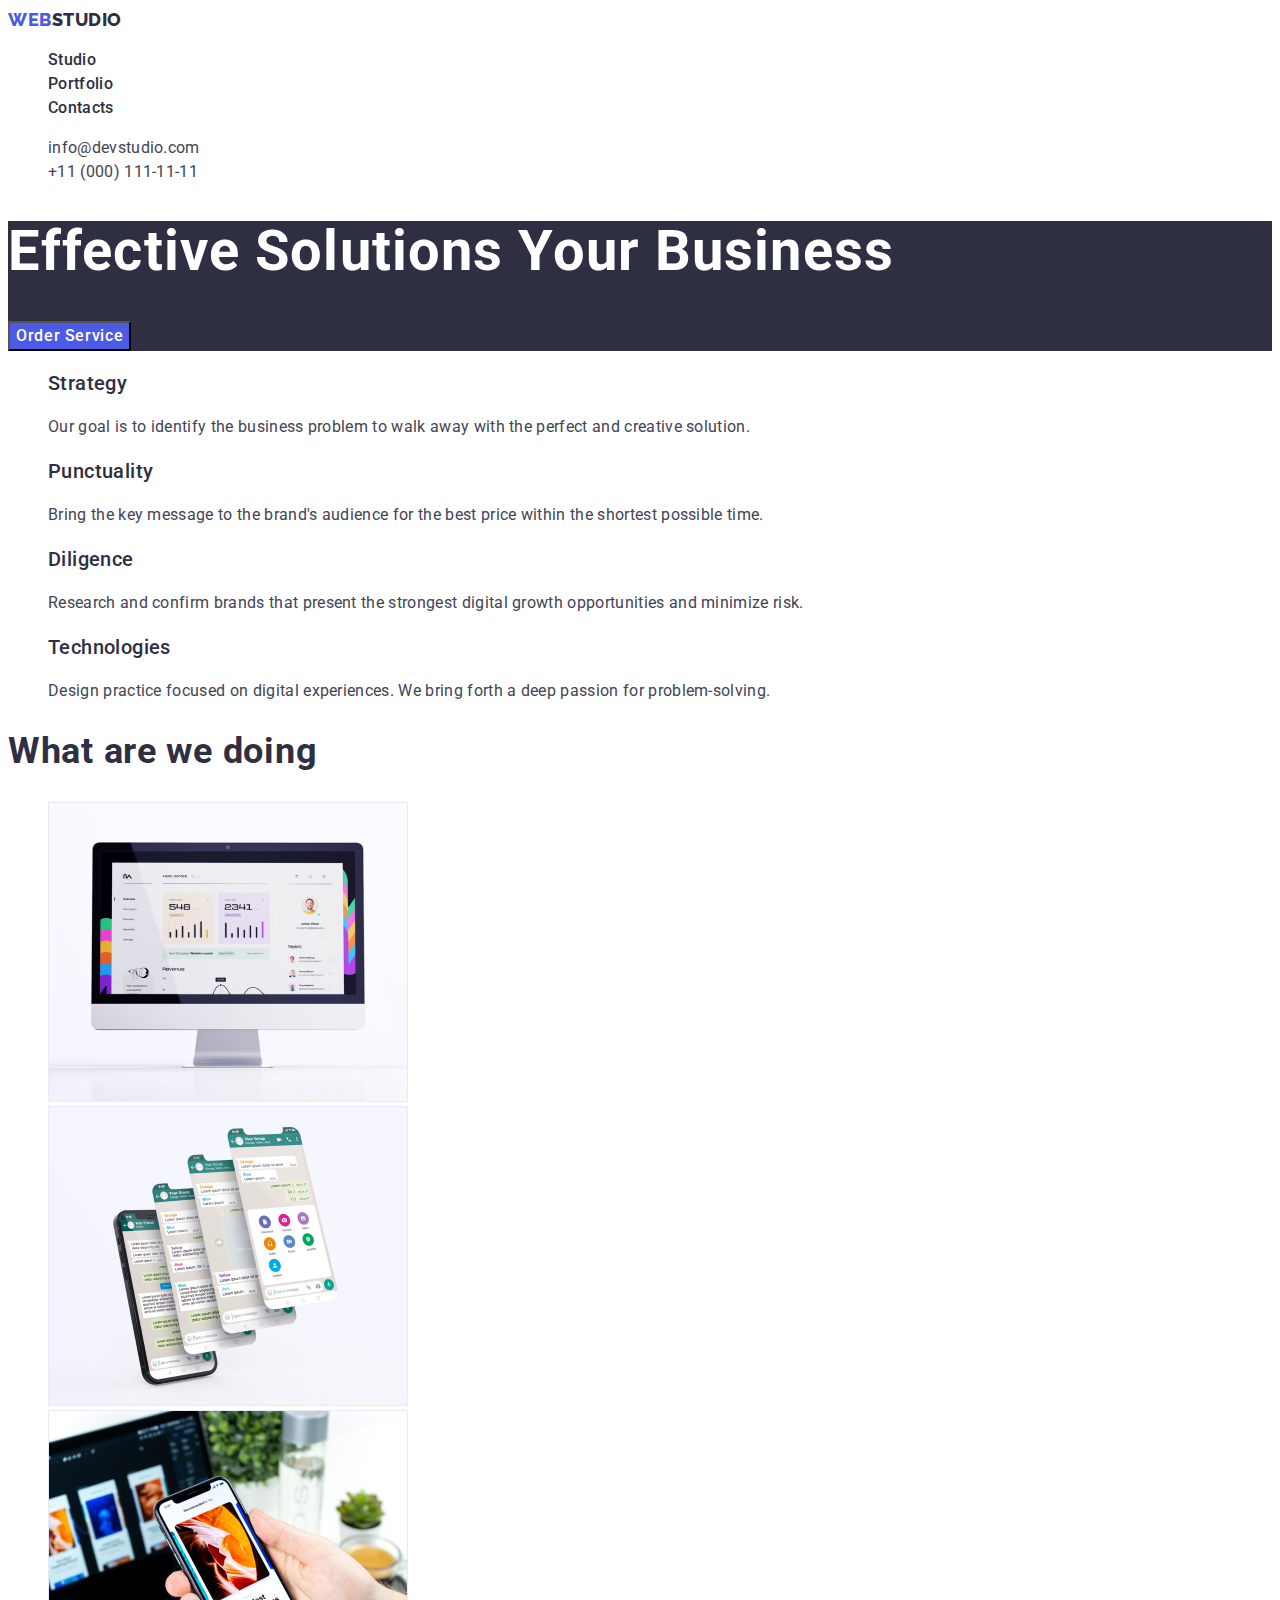
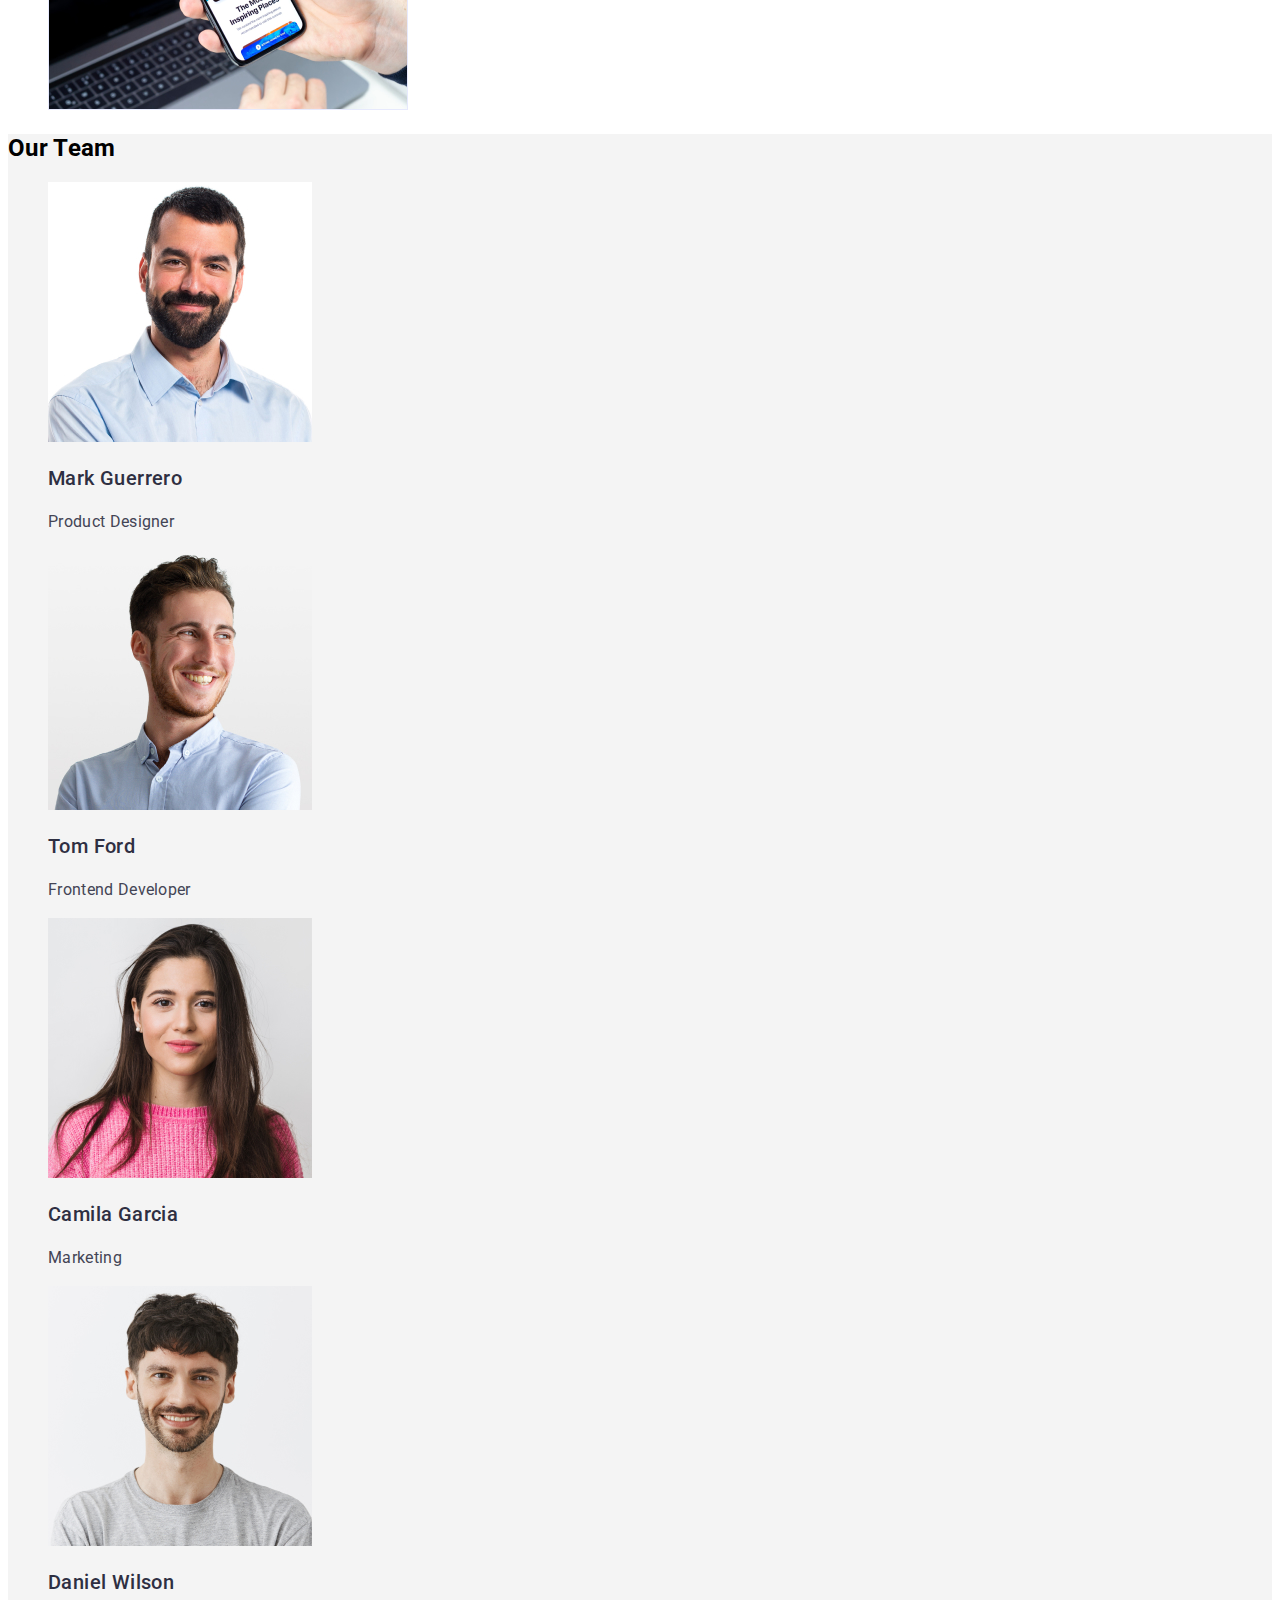
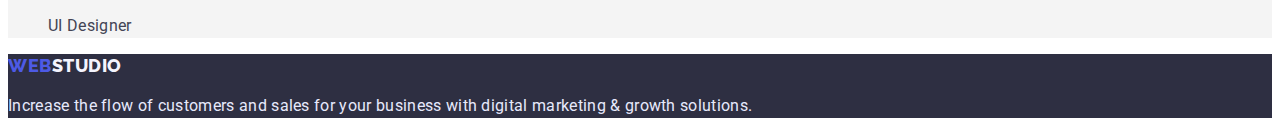
==== index.html @ 0b24123a "Initial commit" ====
<!DOCTYPE html>
<html lang="en">
	<head>
		<meta charset="UTF-8" />
		<meta http-equiv="X-UA-Compatible" content="IE=edge" />
		<meta name="viewport" content="width=device-width, initial-scale=1.0" />
		<title>Document</title>
		<link rel="preconnect" href="https://fonts.googleapis.com" />
		<link rel="preconnect" href="https://fonts.gstatic.com" crossorigin />
		<link
			href="https://fonts.googleapis.com/css2?family=Raleway:wght@800&family=Roboto:wght@400;500;700&display=swap"
			rel="stylesheet"
		/>
		<link rel="stylesheet" href="./css/styles.css" />
	</head>

	<body>
		<header class="header-nav">
			<nav>
				<!-- Head -->
				<a href="./index.html" class="first-logo link"
					>WEB<span class="second-logo">STUDIO</span></a
				>

				<ul class="site-nav list">
					<li><a href="./portfolio.html" class="site-nav link">Studio</a></li>
					<li><a href="./portfolio.html" class="site-nav link">Portfolio</a></li>
					<li><a href="./portfolio.html" class="site-nav link">Contacts</a></li>
				</ul>
			</nav>

			<address>
				<ul class="list">
					<li>
						<a href="mailto:info@devstudio.com" class="header-mail link">info@devstudio.com</a>
					</li>
					<li>
						<a href="tel:+110001111111" class="header-tel link">+11 (000) 111-11-11</a>
					</li>
				</ul>
			</address>
		</header>
		<main>
			<!-- Hero  -->
			<section class="hero">
				<h1 class="hero-title">Effective Solutions Your Business</h1>
				<button type="button" class="hero-but">Order Service</button>
			</section>
			<!-- Expirienc -->
			<section class="section">
				<h2 class="visually-hidden">Advantages</h2>
				<ul class="list">
					<li>
						<h3 class="section-titl">Strategy</h3>
						<p class="section-text">
							Our goal is to identify the business problem to walk away with the perfect and
							creative solution.
						</p>
					</li>
					<li>
						<h3 class="section-titl">Punctuality</h3>
						<p class="section-text">
							Bring the key message to the brand's audience for the best price within the shortest
							possible time.
						</p>
					</li>

					<li>
						<h3 class="section-titl">Diligence</h3>
						<p class="section-text">
							Research and confirm brands that present the strongest digital growth opportunities
							and minimize risk.
						</p>
					</li>
					<li>
						<h3 class="section-titl">Technologies</h3>
						<p class="section-text">
							Design practice focused on digital experiences. We bring forth a deep passion for
							problem-solving.
						</p>
					</li>
				</ul>
			</section>
			<!-- Section 2 -->
			<section>
				<h2 class="section-about">What are we doing</h2>
				<ul class="list">
					<li>
						<img src="./images/images1.jpg" alt="statistics" width="360" />
					</li>
					<li>
						<img src="./images/images2.jpg" alt="adition" width="360" />
					</li>
					<li>
						<img src="./images/images3.jpg" alt="phone in hand" width="360" />
					</li>
				</ul>
			</section>
			<!-- Team -->
			<section class="section-fon">
				<h2 class="section-fon">Our Team</h2>
				<ul class="list">
					<li>
						<img src="./images/imagesMark.jpg" alt="portrait-man" width="264" />
						<h3 class="section-titl">Mark Guerrero</h3>
						<p class="section-text">Product Designer</p>
					</li>
					<li>
						<img src="./images/Tom.Frontend.jpg" alt="frontend" width="264" />
						<h3 class="section-titl">Tom Ford</h3>
						<p class="section-text">Frontend Developer</p>
					</li>
					<li>
						<img src="./images/Camila.Marketing.jpg" alt="marketing" width="264" />
						<h3 class="section-titl">Camila Garcia</h3>
						<p class="section-text">Marketing</p>
					</li>
					<li>
						<img src="./images/Man.UlDesig.jpg" alt="designer" width="264" />
						<h3 class="section-titl">Daniel Wilson</h3>
						<p class="section-text">UI Designer</p>
					</li>
				</ul>
			</section>
		</main>
		<!-- Footer -->
		<footer class="footer-fon">
			<a href="./index.html" class="first-logo link">WEB<span class="footer-logo">STUDIO</span></a>
			<p class="footer-text">
				Increase the flow of customers and sales for your business with digital marketing & growth
				solutions.
			</p>
		</footer>
	</body>
</html>
---- css/styles.css ----
:root {
	--brend-color: #2e2f42;
	--brend-second: #4d5ae5;
	--color-paragraf: #434455;
	--color-button: #4d5ae5;
	--button-background: #f4f4fd;
}
body {
	font-family: "Roboto", sans-serif;
	letter-spacing: 0.02em;
	font-weight: 400;
}
.visually-hidden {
	position: absolute;
	width: 1px;
	height: 1px;
	margin: -1px;
	border: 0;
	padding: 0;
	white-space: nowrap;
	clip-path: inset(100%);
	clip: rect(0 0 0 0);
	overflow: hidden;
}
/* Header */
.first-logo {
	font-family: "Raleway", sans-serif;
	font-size: 18px;
	font-weight: 800;
	line-height: 1.33;
	letter-spacing: 0.03em;
	color: #4d5ae5;
}
.second-logo {
	font-family: "Raleway", sans-serif;
	font-weight: 800;
	font-size: 18px;
	line-height: 1.33;
	letter-spacing: 0.03em;
	color: #2e2f42;
}

.list {
	list-style: none;
}
.link {
	text-decoration: none;
}

.site-nav {
	font-weight: 500;
	font-size: 16px;
	line-height: 1.5;
	letter-spacing: 0.02em;
	color: var(--brend-color);
}
.header-mail {
	font-weight: 400;
	font-size: 16px;
	line-height: 1.5;
	color: var(--color-paragraf);
	font-style: normal;
}
.header-tel {
	font-weight: 400;
	font-size: 16px;
	line-height: 1.5;
	color: var(--color-paragraf);
	font-style: normal;
}
.header-nav .link:hover,
.header-nav .link:focus {
	color: #404bbf;
}
/* Hero section */
.hero {
	background: #2e2f42;
}

.hero-title {
	font-weight: 700;
	font-size: 56px;
	line-height: 1.1;
	letter-spacing: 0.02em;
	color: #ffffff;
}

.hero-but {
	font-family: "Roboto", sans-serif;
	font-weight: 500;
	font-size: 16px;
	line-height: 1.5;
	letter-spacing: 0.04em;
	color: #ffffff;
	background: #4d5ae5;
}
.hero-but:hover,
.hero-but:focus {
	color: #ffffff;
	background: #404bbf;
}

/* Expirienc */
.section-titl {
	font-weight: 500;
	font-size: 20px;
	line-height: 1.2;
	letter-spacing: 0.02em;
	color: var(--brend-color);
}
.section-text {
	font-weight: 400;
	font-size: 16px;
	line-height: 1.5;
	letter-spacing: 0.02em;
	color: var(--color-paragraf);
}
/* About */
.section-about {
	font-weight: 700;
	font-size: 36px;
	line-height: 1.11;
	letter-spacing: 0.02em;
	color: var(--brend-color);
}
.section-fon {
	background-color: #f4f4f4;
}
/* footer */
.footer-fon {
	background: #2e2f42;
}
.footer-text {
	font-weight: 400;
	font-size: 16px;
	line-height: 1.5;
	letter-spacing: 0.02em;
	color: #e7e9fc;
}
.footer-logo {
	font-weight: 800;
	font-size: 18px;
	line-height: 1.12;
	letter-spacing: 0.03em;
	color: #f4f4fd;
}
/* Portfolio */

.portfolio-titl {
	font-weight: 500;
	font-size: 20px;
	line-height: 1.2;
	color: var(--brend-color);
}
.portfolio-text {
	font-weight: 400;
	font-size: 16px;
	line-height: 1.5;
	color: var(--color-paragraf);
}
/* portfolio-button */
.portfolio-button {
	font-family: "Roboto", sans-serif;
	font-weight: 500;
	font-size: 16px;
	line-height: 1.5;
	letter-spacing: 0.04em;
	color: var(--color-button);
	background-color: var(--button-background);
}
.portfolio-button:hover,
.portfolio-button:focus {
	color: #ffffff;
	background: #404bbf;
}
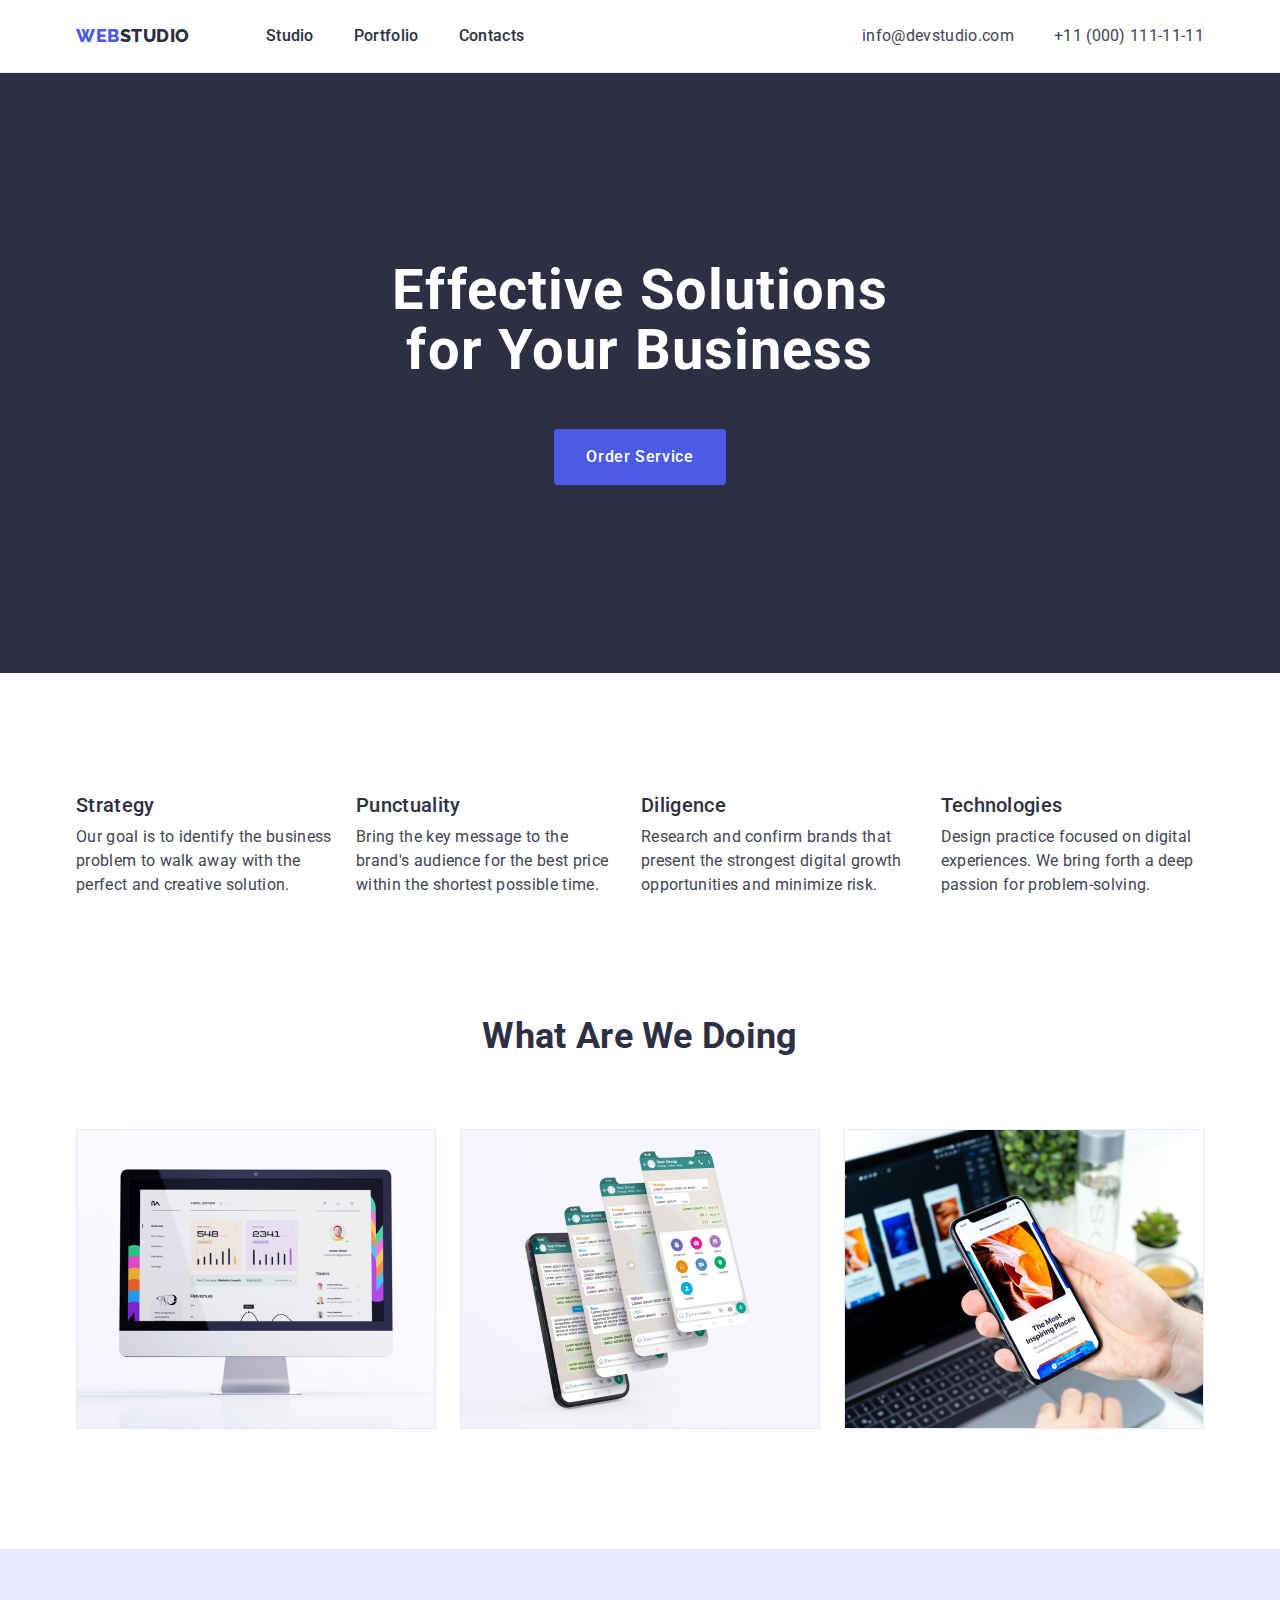
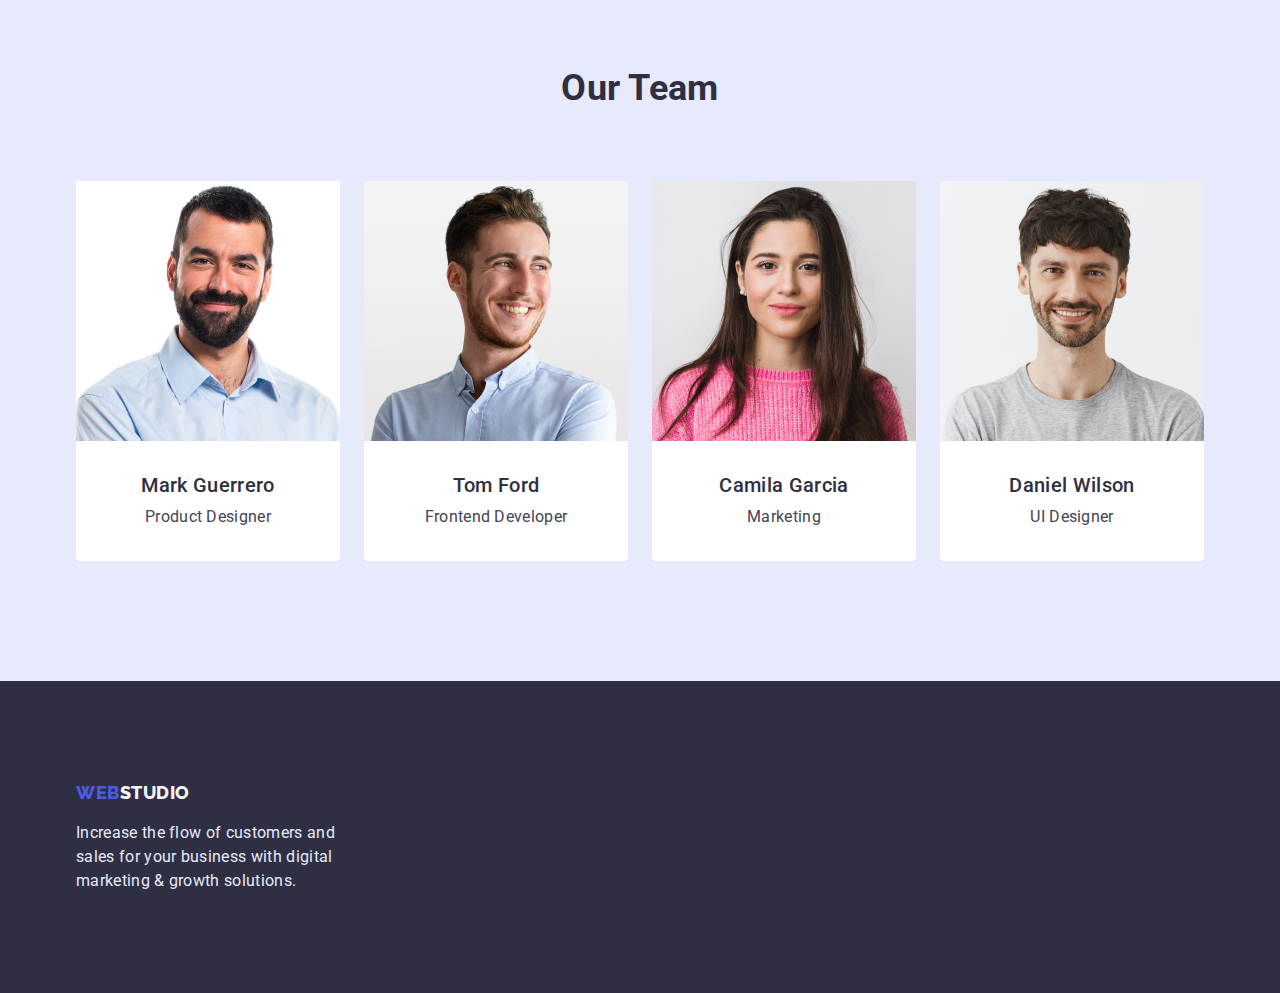
==== commit de12cf4e: "Make-And Fixed bag" ====
--- a/index.html
+++ b/index.html
@@ -4,132 +4,155 @@
 		<meta charset="UTF-8" />
 		<meta http-equiv="X-UA-Compatible" content="IE=edge" />
 		<meta name="viewport" content="width=device-width, initial-scale=1.0" />
-		<title>Document</title>
+		<title>WebStudio</title>
 		<link rel="preconnect" href="https://fonts.googleapis.com" />
 		<link rel="preconnect" href="https://fonts.gstatic.com" crossorigin />
 		<link
-			href="https://fonts.googleapis.com/css2?family=Raleway:wght@800&family=Roboto:wght@400;500;700&display=swap"
+			href="https://fonts.googleapis.com/css2?family=Raleway:wght@800&family=Roboto:wght@400;500;700;900&display=swap"
 			rel="stylesheet"
+		/>
+		<link
+			rel="stylesheet"
+			href="https://cdnjs.cloudflare.com/ajax/libs/modern-normalize/1.1.0/modern-normalize.min.css"
 		/>
 		<link rel="stylesheet" href="./css/styles.css" />
 	</head>
+	<body>
+		<header class="page-header">
+			<div class="container head-list">
+				<nav class="head-nav">
+					<a href="./index.html" class="logo"> <span class="logo-web">Web</span>Studio</a>
 
-	<body>
-		<header class="header-nav">
-			<nav>
-				<!-- Head -->
-				<a href="./index.html" class="first-logo link"
-					>WEB<span class="second-logo">STUDIO</span></a
-				>
+					<ul class="site-nav list">
+						<li class="chapter"><a href="" class="link">Studio</a></li>
+						<li class="chapter"><a href="./portfolio.html" class="link">Portfolio</a></li>
+						<li class="chapter"><a href="" class="link">Contacts</a></li>
+					</ul>
+				</nav>
+				<address class="head-address">
+					<ul class="address-nav list">
+						<li class="chapter"
+							><a href="mailto:info@devstudio.com" class="ping">info@devstudio.com</a></li
+						>
+						<li class="chapter"
+							><a href="tel:+110001111111" class="ping">+11 (000) 111-11-11</a></li
+						>
+					</ul>
+				</address>
+			</div>
+		</header>
 
-				<ul class="site-nav list">
-					<li><a href="./portfolio.html" class="site-nav link">Studio</a></li>
-					<li><a href="./portfolio.html" class="site-nav link">Portfolio</a></li>
-					<li><a href="./portfolio.html" class="site-nav link">Contacts</a></li>
-				</ul>
-			</nav>
+		<main>
+			<section class="section hero">
+				<div class="container">
+					<h1 class="main-title">Effective Solutions for Your Business</h1>
+					<button type="button" class="push">Order Service</button>
+				</div>
+			</section>
 
-			<address>
-				<ul class="list">
-					<li>
-						<a href="mailto:info@devstudio.com" class="header-mail link">info@devstudio.com</a>
-					</li>
-					<li>
-						<a href="tel:+110001111111" class="header-tel link">+11 (000) 111-11-11</a>
-					</li>
-				</ul>
-			</address>
-		</header>
-		<main>
-			<!-- Hero  -->
-			<section class="hero">
-				<h1 class="hero-title">Effective Solutions Your Business</h1>
-				<button type="button" class="hero-but">Order Service</button>
+			<section class="section odds">
+				<div class="container">
+					<h2 class="section-title visually-hidden">Our advantages</h2>
+					<ul class="advantages list">
+						<li class="chapter">
+							<h3 class="section-item">Strategy</h3>
+							<p class="item-description skills"
+								>Our goal is to identify the business problem to walk away with the perfect and
+								creative solution.</p
+							>
+						</li>
+						<li class="chapter">
+							<h3 class="section-item">Punctuality</h3>
+							<p class="item-description skills"
+								>Bring the key message to the brand's audience for the best price within the
+								shortest possible time.</p
+							>
+						</li>
+						<li class="chapter">
+							<h3 class="section-item">Diligence</h3>
+							<p class="item-description skills"
+								>Research and confirm brands that present the strongest digital growth opportunities
+								and minimize risk.
+							</p>
+						</li>
+						<li class="chapter">
+							<h3 class="section-item">Technologies</h3>
+							<p class="item-description skills"
+								>Design practice focused on digital experiences. We bring forth a deep passion for
+								problem-solving.</p
+							>
+						</li>
+					</ul>
+				</div>
 			</section>
-			<!-- Expirienc -->
-			<section class="section">
-				<h2 class="visually-hidden">Advantages</h2>
-				<ul class="list">
-					<li>
-						<h3 class="section-titl">Strategy</h3>
-						<p class="section-text">
-							Our goal is to identify the business problem to walk away with the perfect and
-							creative solution.
-						</p>
-					</li>
-					<li>
-						<h3 class="section-titl">Punctuality</h3>
-						<p class="section-text">
-							Bring the key message to the brand's audience for the best price within the shortest
-							possible time.
-						</p>
-					</li>
 
-					<li>
-						<h3 class="section-titl">Diligence</h3>
-						<p class="section-text">
-							Research and confirm brands that present the strongest digital growth opportunities
-							and minimize risk.
-						</p>
-					</li>
-					<li>
-						<h3 class="section-titl">Technologies</h3>
-						<p class="section-text">
-							Design practice focused on digital experiences. We bring forth a deep passion for
-							problem-solving.
-						</p>
-					</li>
-				</ul>
+			<section class="section work">
+				<div class="container">
+					<h2 class="section-title">What Are We Doing</h2>
+					<ul class="work-nav list">
+						<li class="chapter">
+							<img src="./images/images1.jpg" alt="profile" width="360" height="300" />
+						</li>
+						<li class="chapter">
+							<img src="./images/images2.jpg" alt="apps" width="360" height="300" />
+						</li>
+						<li class="chapter">
+							<img src="./images/images3.jpg" alt="pictures" width="360" height="300" />
+						</li>
+					</ul>
+				</div>
 			</section>
-			<!-- Section 2 -->
-			<section>
-				<h2 class="section-about">What are we doing</h2>
-				<ul class="list">
-					<li>
-						<img src="./images/images1.jpg" alt="statistics" width="360" />
-					</li>
-					<li>
-						<img src="./images/images2.jpg" alt="adition" width="360" />
-					</li>
-					<li>
-						<img src="./images/images3.jpg" alt="phone in hand" width="360" />
-					</li>
-				</ul>
-			</section>
-			<!-- Team -->
-			<section class="section-fon">
-				<h2 class="section-fon">Our Team</h2>
-				<ul class="list">
-					<li>
-						<img src="./images/imagesMark.jpg" alt="portrait-man" width="264" />
-						<h3 class="section-titl">Mark Guerrero</h3>
-						<p class="section-text">Product Designer</p>
-					</li>
-					<li>
-						<img src="./images/Tom.Frontend.jpg" alt="frontend" width="264" />
-						<h3 class="section-titl">Tom Ford</h3>
-						<p class="section-text">Frontend Developer</p>
-					</li>
-					<li>
-						<img src="./images/Camila.Marketing.jpg" alt="marketing" width="264" />
-						<h3 class="section-titl">Camila Garcia</h3>
-						<p class="section-text">Marketing</p>
-					</li>
-					<li>
-						<img src="./images/Man.UlDesig.jpg" alt="designer" width="264" />
-						<h3 class="section-titl">Daniel Wilson</h3>
-						<p class="section-text">UI Designer</p>
-					</li>
-				</ul>
+
+			<section class="section tint">
+				<div class="container">
+					<h2 class="section-title">Our Team</h2>
+					<ul class="team-nav list">
+						<li class="chapter">
+							<img src="./images/imagesMark.jpg"Mark Guerrero" width="264" height="260" />
+							<div class="team-name">
+								<h3 class="section-item">Mark Guerrero</h3>
+								<p class="item-description">Product Designer</p>
+							</div>
+						</li>
+						<li class="chapter">
+							<img src="./images/Tom.Frontend.jpg" alt="Tom Ford" width="264" height="260" />
+							<div class="team-name">
+								<h3 class="section-item">Tom Ford</h3>
+								<p class="item-description">Frontend Developer</p>
+							</div>
+						</li>
+						<li class="chapter">
+							<img
+								src="./images/Camila.Marketing.jpg"
+								alt="Camila Garcia"
+								width="264"
+								height="260"
+							/>
+							<div class="team-name">
+								<h3 class="section-item">Camila Garcia</h3>
+								<p class="item-description">Marketing</p>
+							</div>
+						</li>
+						<li class="chapter">
+							<img src="./images/Man.UlDesig.jpg" alt="Daniel Wilson" width="264" height="260" />
+							<div class="team-name">
+								<h3 class="section-item">Daniel Wilson</h3>
+								<p class="item-description">UI Designer</p>
+							</div>
+						</li>
+					</ul>
+				</div>
 			</section>
 		</main>
-		<!-- Footer -->
-		<footer class="footer-fon">
-			<a href="./index.html" class="first-logo link">WEB<span class="footer-logo">STUDIO</span></a>
-			<p class="footer-text">
-				Increase the flow of customers and sales for your business with digital marketing & growth
-				solutions.
-			</p>
+
+		<footer class="section foot">
+			<div class="container">
+				<a href="./index.html" class="logo foot-part"> <span class="logo-web">Web</span>Studio</a>
+				<p class="item-description"
+					>Increase the flow of customers and sales for your business with digital marketing &
+					growth solutions.</p
+				>
+			</div>
 		</footer>
 	</body>
 </html>
--- a/css/styles.css
+++ b/css/styles.css
@@ -1,15 +1,410 @@
 :root {
-	--brend-color: #2e2f42;
-	--brend-second: #4d5ae5;
-	--color-paragraf: #434455;
-	--color-button: #4d5ae5;
-	--button-background: #f4f4fd;
-}
+	--primary-background-color: #ffffff;
+	--secondary-background-color: #2e2f42;
+	--hero-text-color: #ffffff;
+	--header-background-color: #e7e9fc;
+	--footer-text-color: #e7e9fc;
+	--main-text-color: #434456;
+	--title-text-color: #2e2f42;
+	--accent-color: #404bbf;
+	--logo-part-color: #4d5ae5;
+	--footer-logo-part: #f4f4fd;
+}
+
+/* body */
+
 body {
+	margin: 0;
+	background-color: var(--primary-background-color);
+	color: var(--main-text-color);
+
 	font-family: "Roboto", sans-serif;
 	letter-spacing: 0.02em;
-	font-weight: 400;
-}
+	font-size: 16px;
+	line-height: 1.5;
+}
+
+.container {
+	width: 1158px;
+	margin: 0 auto;
+	padding-left: 15px;
+	padding-right: 15px;
+
+	/* outline: 2px solid green; */
+}
+/* .logo,
+.chapter {
+  outline: 1px solid red;
+} */
+
+.list {
+	list-style: none;
+	margin: 0;
+}
+
+/* header */
+
+.page-header {
+	border-bottom: 1px solid var(--header-background-color);
+}
+
+.logo {
+	margin-right: 76px;
+	color: var(--title-text-color);
+
+	font-family: "Raleway", sans-serif;
+	font-weight: 800;
+	font-size: 18px;
+	line-height: 1.33;
+	letter-spacing: 0.03em;
+	text-transform: uppercase;
+	text-decoration-line: none;
+}
+
+.logo-web {
+	color: var(--logo-part-color);
+}
+
+.site-nav .link {
+	display: block;
+	padding-top: 24px;
+	padding-bottom: 24px;
+
+	color: var(--title-text-color);
+
+	font-weight: 500;
+	font-size: 16px;
+	line-height: 1.5;
+	text-decoration-line: none;
+}
+.site-nav .link:hover,
+.site-nav .link:focus {
+	color: var(--accent-color);
+}
+
+.site-nav {
+	display: flex;
+}
+
+.site-nav .chapter:not(:last-child) {
+	margin-right: 40px;
+}
+/* .site-nav .chapter+.chapter {
+  margin-left: 40px;
+} */
+
+.ping {
+	color: var(--main-text-color);
+
+	font-style: normal;
+	font-size: 16px;
+	line-height: 1.5;
+	text-decoration-line: none;
+}
+
+.address-nav .ping:hover,
+.address-nav .ping:focus {
+	color: var(--accent-color);
+}
+
+.address-nav {
+	display: flex;
+}
+
+.address-nav .chapter + .chapter {
+	margin-left: 40px;
+}
+/* .address-nav .chapter:not(:last-child) {
+  margin-right: 40px;
+} */
+
+.address-nav .ping {
+	display: block;
+}
+
+.head-nav {
+	display: flex;
+	align-items: center;
+	justify-content: flex-start;
+}
+
+.container.head-list {
+	display: flex;
+	align-items: center;
+	justify-content: space-between;
+}
+
+/* main hero */
+
+.section.hero {
+	padding-top: 188px;
+	padding-bottom: 188px;
+	background-color: var(--secondary-background-color);
+}
+
+.hero .container {
+	text-align: center;
+}
+
+.container .main-title {
+	margin: 0 auto 48px;
+	text-align: center;
+
+	color: var(--hero-text-color);
+	width: 496px;
+
+	font-weight: 700;
+	font-size: 56px;
+	line-height: 1.07;
+	letter-spacing: 0.02em;
+}
+
+.push {
+	border-radius: 4px;
+	margin: 0;
+	padding: 16px 32px;
+	min-width: 169px;
+	border: transparent;
+
+	background-color: var(--logo-part-color);
+	color: var(--hero-text-color);
+	cursor: pointer;
+
+	font-family: inherit;
+	font-weight: 500;
+	font-size: 16px;
+	line-height: 1.5;
+	text-align: center;
+	letter-spacing: 0.04em;
+}
+
+.push:hover,
+.push:focus {
+	background-color: var(--accent-color);
+}
+
+/* main */
+
+img {
+	display: block;
+}
+
+ul {
+	padding: 0;
+}
+
+.section.work {
+	padding-bottom: 120px;
+}
+
+.item-description {
+	margin: 0;
+}
+
+.tint {
+	background-color: var(--header-background-color);
+}
+
+.section-title,
+.section-item {
+	color: var(--title-text-color);
+}
+
+.section-title {
+	margin-top: 0;
+	margin-bottom: 72px;
+	font-weight: 700;
+	font-size: 36px;
+	line-height: 1.11;
+	text-align: center;
+}
+
+.section-item {
+	margin: 0 0 8px;
+
+	font-weight: 500;
+	font-size: 20px;
+	line-height: 1.2;
+}
+
+/* Advantages */
+
+.section.odds {
+	padding-top: 120px;
+	padding-bottom: 120px;
+}
+
+.advantages.list {
+	display: flex;
+}
+
+.advantages .chapter:not(:last-child) {
+	margin-right: 24px;
+}
+/* .advantages .chapter + .chapter {
+  margin-left: 24px;
+} */
+
+.advantages .chapter {
+	width: calc((100%-24px * 3) / 4);
+}
+
+/* Work */
+
+.work-nav.list {
+	display: flex;
+}
+
+.work-nav .chapter:not(:last-child) {
+	margin-right: 24px;
+}
+/* .work-nav .chapter + .chapter {
+  margin-left: 24px;
+} */
+
+/* Team */
+
+.section.tint {
+	padding-top: 120px;
+	padding-bottom: 120px;
+}
+
+.team-nav .chapter {
+	background-color: var(--primary-background-color);
+	border-radius: 0 0 4px 4px;
+}
+
+.team-nav.list {
+	display: flex;
+	text-align: center;
+}
+
+.team-nav .chapter:not(:last-child) {
+	margin-right: 24px;
+}
+/* .team-nav .chapter + .chapter {
+  margin-left: 24px;
+} */
+
+.team-name {
+	padding-top: 32px;
+	padding-bottom: 32px;
+	text-align: center;
+}
+
+/* footer */
+
+footer {
+	background-color: var(--secondary-background-color);
+	color: var(--footer-text-color);
+}
+
+.section.foot {
+	padding-top: 100px;
+	padding-bottom: 100px;
+}
+
+.foot-part {
+	color: var(--footer-logo-part);
+}
+
+.foot .item-description {
+	width: 264px;
+}
+
+.logo.foot-part {
+	display: block;
+	margin: 0 0 16px;
+}
+
+/* Portfolio */
+
+.section.options {
+	padding-top: 96px;
+	padding-bottom: 120px;
+}
+
+.btn-list {
+	margin-bottom: 72px;
+}
+
+/* Portfolio's buttons */
+
+.btn-push {
+	border-radius: 4px;
+	padding: 12px 24px;
+	min-width: 69px;
+	border: transparent;
+
+	background-color: var(--footer-logo-part);
+	color: var(--logo-part-color);
+	cursor: pointer;
+
+	font-family: inherit;
+	font-weight: 500;
+	font-size: 16px;
+	line-height: 1.5;
+	text-align: center;
+	letter-spacing: 0.04em;
+}
+
+.btn-push:hover,
+.btn-push:focus {
+	background-color: var(--accent-color);
+	color: var(--hero-text-color);
+}
+
+.btn-list.list {
+	display: flex;
+	justify-content: center;
+}
+
+.btn-list .chapter:not(:last-child) {
+	margin-right: 24px;
+}
+/* .btn-list .chapter + .chapter {
+  margin-left: 24px;
+} */
+
+/* Portfolio's caards */
+
+.cards-nav.list {
+	display: flex;
+	flex-wrap: wrap;
+}
+
+.cards-nav .chapter {
+	margin-right: 24px;
+	margin-bottom: 48px;
+
+	width: calc((100%- (24px * 2)) / 3);
+}
+
+.cards-nav .chapter:nth-child(3n) {
+	margin-right: 0;
+}
+
+.cards-nav .chapter:nth-last-child(-n + 3) {
+	margin-bottom: 0;
+}
+
+.card-name {
+	padding: 32px 16px;
+
+	border: 1px solid var(--header-background-color);
+	border-top: none;
+}
+
+/* Portfolio's galary */
+
+.galary {
+	color: var(--main-text-color);
+
+	text-decoration-line: none;
+}
+
+/* Visually hidden */
+
 .visually-hidden {
 	position: absolute;
 	width: 1px;
@@ -17,159 +412,9 @@
 	margin: -1px;
 	border: 0;
 	padding: 0;
+
 	white-space: nowrap;
 	clip-path: inset(100%);
 	clip: rect(0 0 0 0);
 	overflow: hidden;
 }
-/* Header */
-.first-logo {
-	font-family: "Raleway", sans-serif;
-	font-size: 18px;
-	font-weight: 800;
-	line-height: 1.33;
-	letter-spacing: 0.03em;
-	color: #4d5ae5;
-}
-.second-logo {
-	font-family: "Raleway", sans-serif;
-	font-weight: 800;
-	font-size: 18px;
-	line-height: 1.33;
-	letter-spacing: 0.03em;
-	color: #2e2f42;
-}
-
-.list {
-	list-style: none;
-}
-.link {
-	text-decoration: none;
-}
-
-.site-nav {
-	font-weight: 500;
-	font-size: 16px;
-	line-height: 1.5;
-	letter-spacing: 0.02em;
-	color: var(--brend-color);
-}
-.header-mail {
-	font-weight: 400;
-	font-size: 16px;
-	line-height: 1.5;
-	color: var(--color-paragraf);
-	font-style: normal;
-}
-.header-tel {
-	font-weight: 400;
-	font-size: 16px;
-	line-height: 1.5;
-	color: var(--color-paragraf);
-	font-style: normal;
-}
-.header-nav .link:hover,
-.header-nav .link:focus {
-	color: #404bbf;
-}
-/* Hero section */
-.hero {
-	background: #2e2f42;
-}
-
-.hero-title {
-	font-weight: 700;
-	font-size: 56px;
-	line-height: 1.1;
-	letter-spacing: 0.02em;
-	color: #ffffff;
-}
-
-.hero-but {
-	font-family: "Roboto", sans-serif;
-	font-weight: 500;
-	font-size: 16px;
-	line-height: 1.5;
-	letter-spacing: 0.04em;
-	color: #ffffff;
-	background: #4d5ae5;
-}
-.hero-but:hover,
-.hero-but:focus {
-	color: #ffffff;
-	background: #404bbf;
-}
-
-/* Expirienc */
-.section-titl {
-	font-weight: 500;
-	font-size: 20px;
-	line-height: 1.2;
-	letter-spacing: 0.02em;
-	color: var(--brend-color);
-}
-.section-text {
-	font-weight: 400;
-	font-size: 16px;
-	line-height: 1.5;
-	letter-spacing: 0.02em;
-	color: var(--color-paragraf);
-}
-/* About */
-.section-about {
-	font-weight: 700;
-	font-size: 36px;
-	line-height: 1.11;
-	letter-spacing: 0.02em;
-	color: var(--brend-color);
-}
-.section-fon {
-	background-color: #f4f4f4;
-}
-/* footer */
-.footer-fon {
-	background: #2e2f42;
-}
-.footer-text {
-	font-weight: 400;
-	font-size: 16px;
-	line-height: 1.5;
-	letter-spacing: 0.02em;
-	color: #e7e9fc;
-}
-.footer-logo {
-	font-weight: 800;
-	font-size: 18px;
-	line-height: 1.12;
-	letter-spacing: 0.03em;
-	color: #f4f4fd;
-}
-/* Portfolio */
-
-.portfolio-titl {
-	font-weight: 500;
-	font-size: 20px;
-	line-height: 1.2;
-	color: var(--brend-color);
-}
-.portfolio-text {
-	font-weight: 400;
-	font-size: 16px;
-	line-height: 1.5;
-	color: var(--color-paragraf);
-}
-/* portfolio-button */
-.portfolio-button {
-	font-family: "Roboto", sans-serif;
-	font-weight: 500;
-	font-size: 16px;
-	line-height: 1.5;
-	letter-spacing: 0.04em;
-	color: var(--color-button);
-	background-color: var(--button-background);
-}
-.portfolio-button:hover,
-.portfolio-button:focus {
-	color: #ffffff;
-	background: #404bbf;
-}
